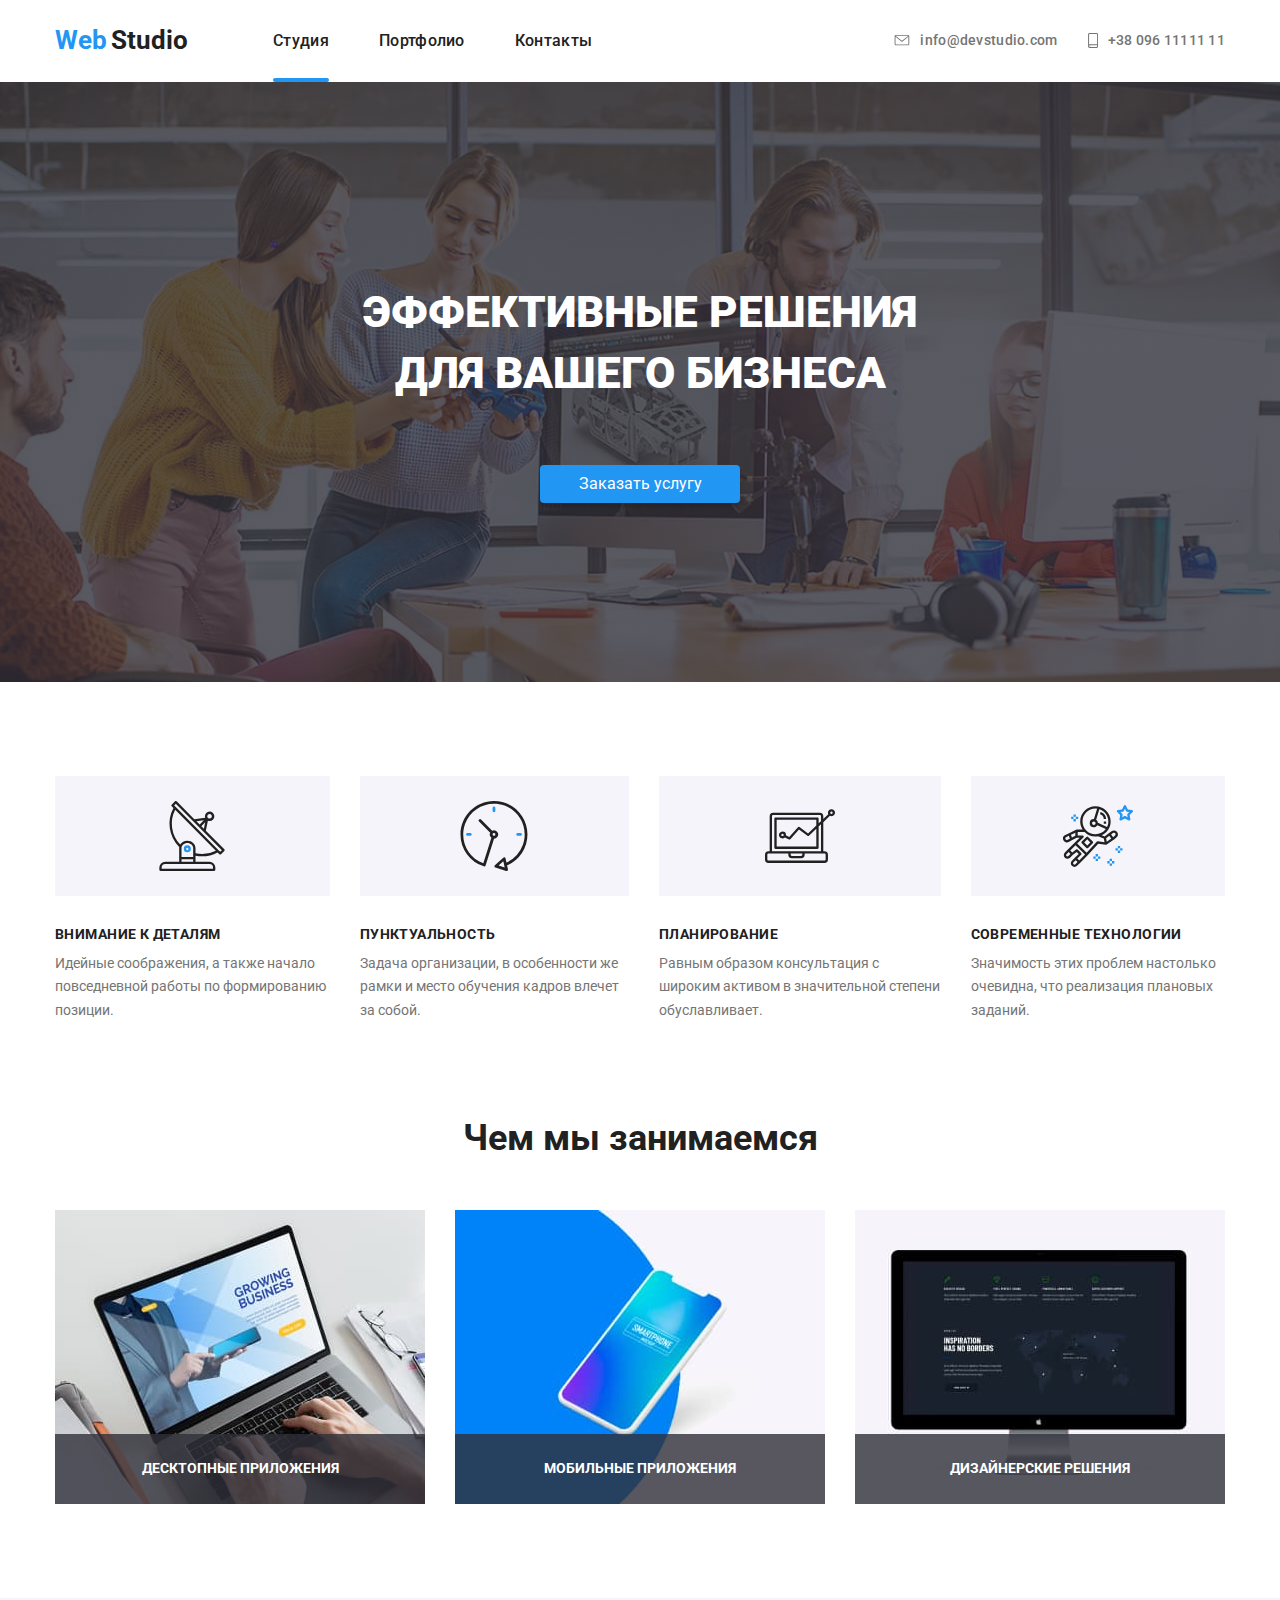
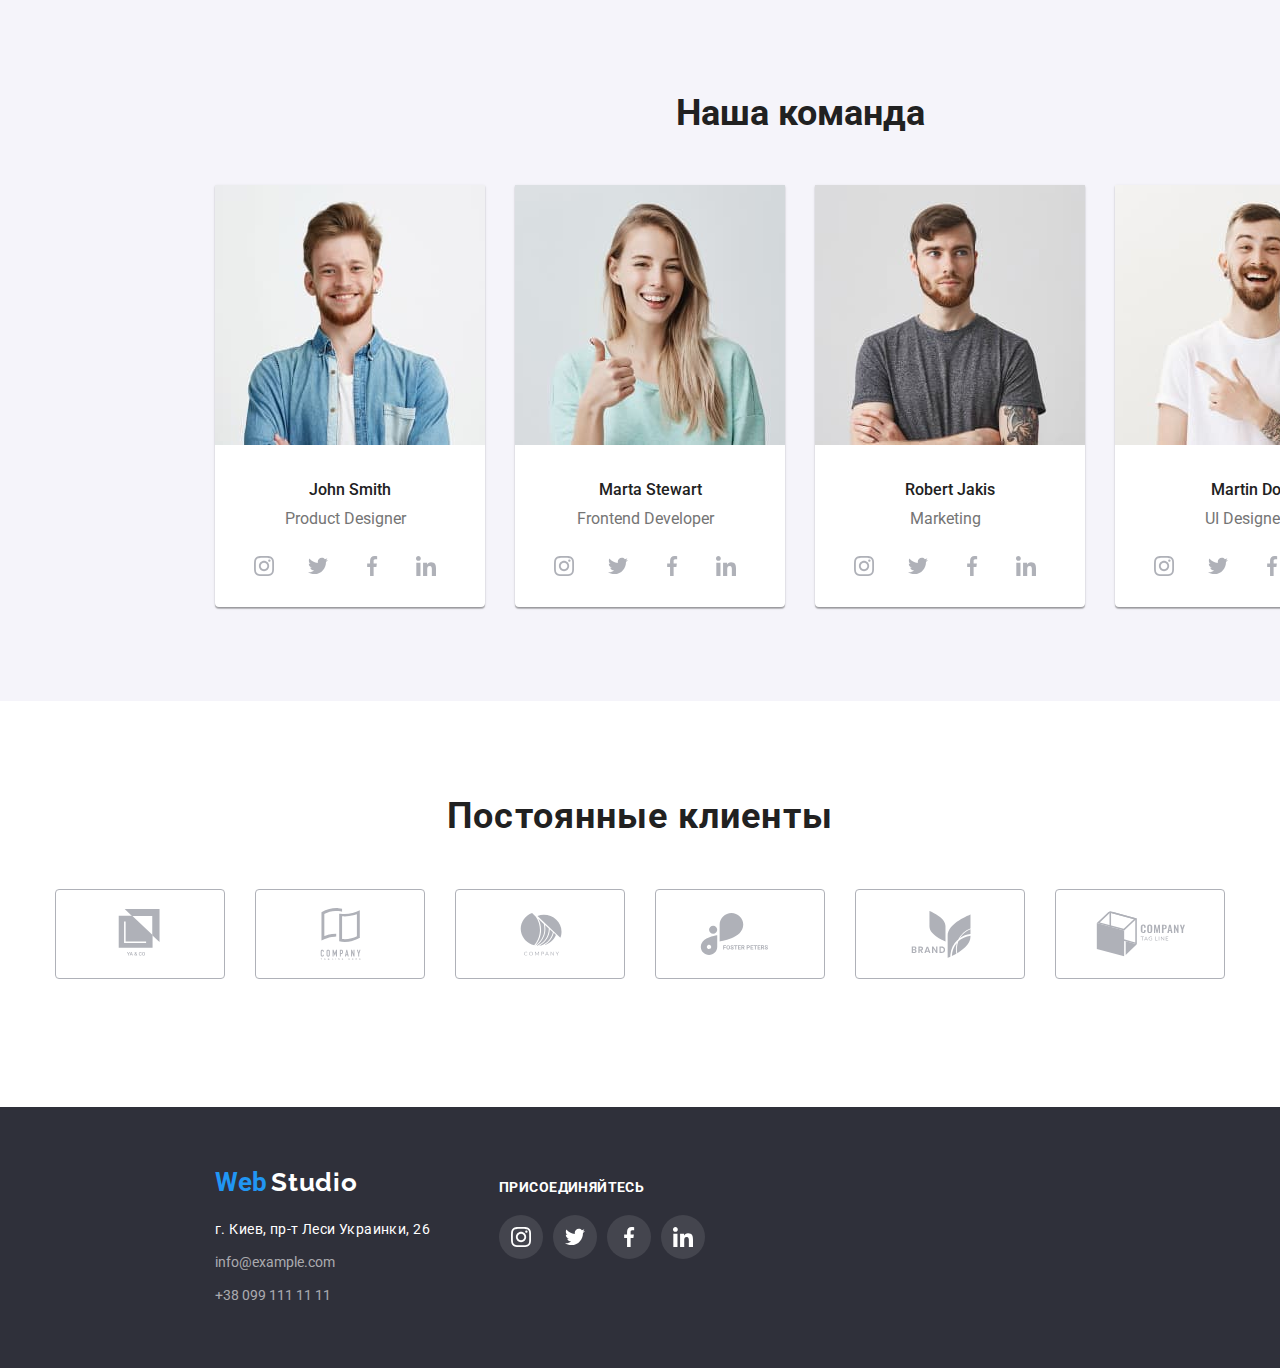
==== index.html @ 1c42aa00 "Переходы" ====
<!DOCTYPE html>
<html lang="ru">
  <head>
    <meta charset="UTF-8" />
    <meta name="viewport" content="width=device-width, initial-scale=1.0" />
    <title>Web studio</title>
    <link
      rel="stylesheet"
      href="https://fonts.googleapis.com/css2?family=Raleway:wght@700&family=Roboto:wght@400;500;700&display=swap"
    />
    <link
      rel="stylesheet"
      href="https://cdnjs.cloudflare.com/ajax/libs/modern-normalize/0.6.0/modern-normalize.min.css"
    />
    <link rel="stylesheet" href="./css/styles.css" />
  </head>
  <body>
    <!--Header-->
    <header>
      <div class="container">
        <nav class="main-nav">
          <a href="/" class="logo">
            <span class="logo-blue">Web</span>
            <span class="logo-black">Studio</span>
          </a>

          <ul class="site-nav list">
            <li class="item"><a href="" class="link current">Студия</a></li>
            <li class="item">
              <a href="./portfolio.html" class="link">Портфолио</a>
            </li>
            <li class="item"><a href="" class="link">Контакты</a></li>
          </ul>

          <ul class="site-nav contact list">
            <li>
              <a href="mailto:info@devstudio.com" class="mail">
                <svg class="contact-icon" width="16" height="11">
                  <use href="./images/symbol-defs.svg#icon-envelope"></use>
                </svg>
                info@devstudio.com
              </a>
            </li>
            <li>
              <a href="tel:+380961111111" class="phone"
                ><svg class="contact-icon" width="10" height="15">
                  <use href="./images/symbol-defs.svg#icon-smartphone"></use>
                </svg>
                +38 096 11111 11
              </a>
            </li>
          </ul>
        </nav>
      </div>
    </header>
    <main>
      <section class="hero">
        <h1 class="hero-title">
          ЭФФЕКТИВНЫЕ РЕШЕНИЯ <br />
          ДЛЯ ВАШЕГО БИЗНЕСА
        </h1>
        <p class="button">
          <a class="button-primary" href="">Заказать услугу</a>
        </p>
      </section>

      <!--Преимущества-->
      <section class="container">
        <!--Скрытый заголовок-->
        <h2 class="hide-title">Наши преимущества</h2>
        <ul class="advantage list">
          <li class="advantage-item">
            <h3 class="advantage-section-title">ВНИМАНИЕ К ДЕТАЛЯМ</h3>
            <p class="advantage-description">
              Идейные соображения, а также начало повседневной работы по
              формированию позиции.
            </p>
          </li>
          <li class="advantage-item">
            <h3 class="advantage-section-title">ПУНКТУАЛЬНОСТЬ</h3>
            <p class="advantage-description">
              Задача организации, в особенности же рамки и место обучения кадров
              влечет за собой.
            </p>
          </li>
          <li class="advantage-item">
            <h3 class="advantage-section-title">ПЛАНИРОВАНИЕ</h3>
            <p class="advantage-description">
              Равным образом консультация с широким активом в значительной
              степени обуславливает.
            </p>
          </li>
          <li class="advantage-item">
            <h3 class="advantage-section-title">СОВРЕМЕННЫЕ ТЕХНОЛОГИИ</h3>
            <p class="advantage-description">
              Значимость этих проблем настолько очевидна, что реализация
              плановых заданий.
            </p>
          </li>
        </ul>
      </section>
      <!--Чем мы занимаемся-->

      <section class="features">
        <div class="container">
          <h2 class="features-title">Чем мы занимаемся</h2>
          <ul class="feature-section list">
            <li class="feature-section-item">
              <a href="">
                <img src="./images/notebook.jpg" alt="Ноут" width="370"
              /></a>
              <h3 class="features-item">ДЕСКТОПНЫЕ ПРИЛОЖЕНИЯ</h3>
            </li>
            <li class="feature-section-item">
              <a href=""
                ><img src="./images/smartphone.jpg" alt="Смартфон" width="370"
              /></a>
              <h3 class="features-item">МОБИЛЬНЫЕ ПРИЛОЖЕНИЯ</h3>
            </li>
            <li class="feature-section-item">
              <a href=""
                ><img src="./images/monitor.jpg" alt="Монитор" width="370"
              /></a>
              <h3 class="features-item">ДИЗАЙНЕРСКИЕ РЕШЕНИЯ</h3>
            </li>
          </ul>
        </div>
      </section>

      <!--Наша команда-->
      <section class="team">
        <div class="container bg">
          <h2 class="team-title">Наша команда</h2>
          <ul class="team-features list">
            <li class="team-section-item">
              <div class="team-bg">
                <img src="./images/джон.jpg" alt="фото Джона" width="270" />

                <h3 class="team-item" lang="en">John Smith</h3>
                <p class="text" lang="en">Product Designer</p>
                <ul class="networks list">
                  <li class="networks-item">
                    <a href="" class="team-link">
                      <svg class="social-icon">
                        <use
                          href="./images/symbol-defs.svg#icon-instagram2"
                        ></use>
                      </svg>
                    </a>
                  </li>
                  <li class="networks-item">
                    <a href=" " class="team-link">
                      <svg class="social-icon">
                        <use
                          href="./images/symbol-defs.svg#icon-twitter1"
                        ></use>
                      </svg>
                    </a>
                  </li>
                  <li class="networks-item">
                    <a href=" " class="team-link">
                      <svg class="social-icon">
                        <use
                          href="./images/symbol-defs.svg#icon-facebook1"
                        ></use>
                      </svg>
                    </a>
                  </li>
                  <li class="networks-item">
                    <a href="" class="team-link">
                      <svg class="social-icon">
                        <use
                          href="./images/symbol-defs.svg#icon-linkedin1"
                        ></use>
                      </svg>
                    </a>
                  </li>
                </ul>
              </div>
            </li>

            <li class="team-section-item">
              <div class="team-bg">
                <img src="./images/марта.jpg" alt="фото Марты" width="270" />
                <h3 class="team-item" lang="en">Marta Stewart</h3>
                <p class="text" lang="en">Frontend Developer</p>
                <ul class="networks list">
                  <li class="networks-item">
                    <a href="" class="team-link">
                      <svg class="social-icon">
                        <use
                          href="./images/symbol-defs.svg#icon-instagram2"
                        ></use>
                      </svg>
                    </a>
                  </li>
                  <li class="networks-item">
                    <a href=" " class="team-link">
                      <svg class="social-icon">
                        <use
                          href="./images/symbol-defs.svg#icon-twitter1"
                        ></use>
                      </svg>
                    </a>
                  </li>
                  <li class="networks-item">
                    <a href=" " class="team-link">
                      <svg class="social-icon">
                        <use
                          href="./images/symbol-defs.svg#icon-facebook1"
                        ></use>
                      </svg>
                    </a>
                  </li>
                  <li class="networks-item">
                    <a href="" class="team-link">
                      <svg class="social-icon">
                        <use
                          href="./images/symbol-defs.svg#icon-linkedin1"
                        ></use>
                      </svg>
                    </a>
                  </li>
                </ul>
              </div>
            </li>

            <li class="team-section-item">
              <div class="team-bg">
                <img src="./images/роберт.jpg" alt="фото Роберта" width="270" />
                <h3 class="team-item" lang="en">Robert Jakis</h3>
                <p class="text" lang="en">Marketing</p>
                <ul class="networks list">
                  <li class="networks-item">
                    <a href="" class="team-link">
                      <svg class="social-icon">
                        <use
                          href="./images/symbol-defs.svg#icon-instagram2"
                        ></use>
                      </svg>
                    </a>
                  </li>
                  <li class="networks-item">
                    <a href=" " class="team-link">
                      <svg class="social-icon">
                        <use
                          href="./images/symbol-defs.svg#icon-twitter1"
                        ></use>
                      </svg>
                    </a>
                  </li>
                  <li class="networks-item">
                    <a href=" " class="team-link">
                      <svg class="social-icon">
                        <use
                          href="./images/symbol-defs.svg#icon-facebook1"
                        ></use>
                      </svg>
                    </a>
                  </li>
                  <li class="networks-item">
                    <a href="" class="team-link">
                      <svg class="social-icon">
                        <use
                          href="./images/symbol-defs.svg#icon-linkedin1"
                        ></use>
                      </svg>
                    </a>
                  </li>
                </ul>
              </div>
            </li>

            <li class="team-section-item">
              <div class="team-bg">
                <img src="./images/мартин.jpg" alt="фото Мартина" width="270" />

                <h3 class="team-item" lang="en">Martin Doe</h3>
                <p class="text" lang="en">UI Designer</p>
                <ul class="networks list">
                  <li class="networks-item">
                    <a href="" class="team-link">
                      <svg class="social-icon">
                        <use
                          href="./images/symbol-defs.svg#icon-instagram2"
                        ></use>
                      </svg>
                    </a>
                  </li>
                  <li class="networks-item">
                    <a href=" " class="team-link">
                      <svg class="social-icon">
                        <use
                          href="./images/symbol-defs.svg#icon-twitter1"
                        ></use>
                      </svg>
                    </a>
                  </li>
                  <li class="networks-item">
                    <a href=" " class="team-link">
                      <svg class="social-icon">
                        <use
                          href="./images/symbol-defs.svg#icon-facebook1"
                        ></use>
                      </svg>
                    </a>
                  </li>
                  <li class="networks-item">
                    <a href="" class="team-link">
                      <svg class="social-icon">
                        <use
                          href="./images/symbol-defs.svg#icon-linkedin1"
                        ></use>
                      </svg>
                    </a>
                  </li>
                </ul>
              </div>
            </li>
          </ul>
        </div>
      </section>
      <!--Постоянные клиенты-->
      <section class="clients">
        <div class="container">
          <h2 class="clients-title">Постоянные клиенты</h2>
          <ul class="clients-section list">
            <li class="clients-item">
              <a href="" class="clients-link">
                <svg class="clients-icon">
                  <use href="./images/symbol-defs.svg#icon-Client1"></use>
                </svg>
              </a>
            </li>
            <li class="clients-item">
              <a href="" class="clients-link">
                <svg class="clients-icon">
                  <use href="./images/symbol-defs.svg#icon-Client2"></use>
                </svg>
              </a>
            </li>
            <li class="clients-item">
              <a href="" class="clients-link">
                <svg class="clients-icon">
                  <use href="./images/symbol-defs.svg#icon-Client3"></use>
                </svg>
              </a>
            </li>
            <li class="clients-item">
              <a href="" class="clients-link">
                <svg class="clients-icon">
                  <use href="./images/symbol-defs.svg#icon-Client4"></use>
                </svg>
              </a>
            </li>
            <li class="clients-item">
              <a href="" class="clients-link">
                <svg class="clients-icon">
                  <use href="./images/symbol-defs.svg#icon-Client5"></use>
                </svg>
              </a>
            </li>
            <li class="clients-item">
              <a href="" class="clients-link">
                <svg class="clients-icon">
                  <use href="./images/symbol-defs.svg#icon-Client6"></use>
                </svg>
              </a>
            </li>
          </ul>
        </div>
      </section>
    </main>
    <!--Футер-->

    <footer class="footer-bg">
      <div class="container footer">
        <ul class="logo-footer list">
          <li class="footer-text">
            <a href="./index.html" lang="en" class="footer-logo">
              <span class="logo-blue">Web</span>
              <span class="logo-white">Studio</span>
            </a>
            <address class="footer-contacts">
              <p class="adress">г. Киев, пр-т Леси Украинки, 26</p>
              <p class="adress-item">
                <a href="mailto:info@example.com" class="adress-contact"
                  >info@example.com</a
                >
              </p>
              <p>
                <a href="tel:+380991111111" class="adress-contact"
                  >+38 099 111 11 11</a
                >
              </p>
            </address>
          </li>

          <li class="join">
            <p class="add-text">Присоединяйтесь</p>
            <ul class="add footer-link list">
              <li class="add-item">
                <a
                  href=""
                  aria-label="Ссылка на Instagram"
                  class="footer-links"
                >
                  <svg class="join-icon">
                    <use href="./images/symbol-defs.svg#icon-instagram2"></use>
                  </svg>
                </a>
              </li>
              <li class="add-item">
                <a href="" aria-label="Ссылка на Twitter" class="footer-links">
                  <svg class="join-icon">
                    <use href="./images/symbol-defs.svg#icon-twitter1"></use>
                  </svg>
                </a>
              </li>
              <li class="add-item">
                <a href="" aria-label="Ссылка на Facebook" class="footer-links">
                  <svg class="join-icon">
                    <use href="./images/symbol-defs.svg#icon-facebook1"></use>
                  </svg>
                </a>
              </li>
              <li class="add-item">
                <a href="" aria-label="Ссылка на LinkedIn" class="footer-links">
                  <svg class="join-icon">
                    <use href="./images/symbol-defs.svg#icon-linkedin1"></use>
                  </svg>
                </a>
              </li>
            </ul>
          </li>
        </ul>
      </div>
    </footer>
  </body>
</html>
---- css/styles.css ----
html {
  box-sizing: border-box;
}

*,
*::before,
*::after {
  box-sizing: inherit;
}

:root {
  --primary-text-color: #212121;
  --title-text-color: #757575;
  --accent-color: #2196f3;
  --white-color: #ffffff;
}

body {
  background-color: var(--white-color);
  color: var(--title-text-color);

  font-family: Roboto, sans-serif;
}

.list {
  list-style: none;
  padding: 0px;
  margin: 0px;
}
a {
  text-decoration: none;
}

h1,
h2,
h3,
p {
  margin-top: 0px;
  margin-bottom: 0px;
}
/* Utilities */

.container {
  width: 1200px;
  padding-left: 15px;
  padding-right: 15px;
  margin-left: auto;
  margin-right: auto;
}

/*color: #212121 цвет главного текста
color: #757575 цвет вторичного текста
#2196F3 акцент
#ffffff белый*/
.hero {
  height: 600px;

  max-width: 1600px;
  margin-left: auto;
  margin-right: auto;
  background-image: linear-gradient(
      to right,
      rgba(47, 48, 58, 0.8),
      rgba(47, 48, 58, 0.8)
    ),
    url(../images/Header.jpg);
  background-color: #2f303a;
  background-size: cover;
  text-align: center;
  background-repeat: no-repeat;
  background-position: center;
}

.hero-title {
  padding-top: 200px;
  margin-bottom: 30px;

  color: var(--white-color);

  text-align: center;
  font-weight: 900;
  font-size: 44px;
  line-height: 1.4;
}

/* Header class*/
.logo-blue {
  color: var(--accent-color);
  font-weight: 700;
  font-size: 26px;
  line-height: 1.2;
}

.logo-black {
  color: var(--primary-text-color);
  font-weight: 700;
  font-size: 26px;
  line-height: 1.2;
}

/*Site-nav*/
.main-nav {
  display: flex;
  align-items: center;
}
.site-nav {
  display: flex;
  align-items: center;
  margin-left: 85px;
}

.site-nav .item:not(:last-child) {
  margin-right: 50px;
}

.site-nav .item:last-child {
  margin-right: 0;
}

.site-nav .link {
  display: block;
  color: var(--primary-text-color);
  padding-top: 32px;
  padding-bottom: 32px;

  font-weight: 500;
  line-height: 1.1;
  letter-spacing: 0.02em;
  transition: 250ms color cubic-bezier(0.4, 0, 0.2, 1);
  position: relative;
}
.link:hover,
.link:focus {
  color: var(--accent-color);
}
.site-nav .link .current {
  color: var(--accent-color);
}
.site-nav .link.current::after {
  position: absolute;
  left: 0;
  bottom: 0;
  content: "";
  display: block;
  width: 100%;
  height: 4px;
  background-color: var(--accent-color);
  border-radius: 2px;
}

/*site nav контакты*/
.contact {
  margin-left: auto;
}
.site-nav .mail {
  display: flex;
  align-items: center;

  margin-right: 30px;

  padding-top: 32px;
  padding-bottom: 32px;

  color: var(--title-text-color);
  font-weight: 500;
  font-size: 14px;
  line-height: 1.1;
  letter-spacing: 0.02em;
  transition: 250ms color cubic-bezier(0.4, 0, 0.2, 1);
}

.site-nav .phone {
  display: flex;
  align-items: center;
  margin-right: 215 px;
  padding-top: 32px;
  padding-bottom: 32px;

  color: var(--title-text-color);
  font-weight: 500;
  font-size: 14px;
  line-height: 1.1;
  letter-spacing: 0.02em;
  transition: 250ms color cubic-bezier(0.4, 0, 0.2, 1);
}
.phone:hover,
.phone:focus {
  color: var(--accent-color);
}
.item-title {
  color: var(--primary-text-color);
  font-size: 56px;
}

.contact-icon {
  margin-right: 10px;
  fill: var(--title-text-color);
}

.contacts-icon {
  margin-right: 10px;
}
.site-nav .mail:hover {
  color: var(--accent-color);
}
.mail:hover > .contact-icon {
  fill: var(--accent-color);
}
.phone:hover > .contact-icon {
  fill: var(--accent-color);
}
/*Button*/
.button {
  padding-top: 30px;
  padding-bottom: 200px;
  margin: 0;
}
.button-primary {
  display: inline-block;
  background-color: var(--accent-color);
  color: var(--white-color);
  box-shadow: 0px 4px 4px rgba(0, 0, 0, 0.15);
  border-radius: 4px;
  padding: 10px 32px;
  min-width: 200px;
  text-align: center;
}

/*advantages*/
.hide-title {
  display: none;
}
.advantage {
  display: flex;
  margin-top: 94px;
  padding: 0;
  width: 1170px;
}

.advantage-item:not(:last-child) {
  padding-right: 30px;
}

.advantage-section-title {
  color: #212121;
  margin-top: 30px;
  font-weight: 700;
  font-size: 14px;
  line-height: 16px;
  letter-spacing: 0.03em;
}
.advantage-description {
  font-size: 14px;
  line-height: 1.7;
  color: var(--title-text-color);
  margin-top: 10px;
}

.advantage-item::before {
  display: block;
  content: "";
  height: 120px;

  background-color: #f5f4fa;
  background-repeat: no-repeat;

  background-position: center;
}
.advantage-item:nth-child(1)::before {
  background-image: url(../images/antenna1.svg);
}
.advantage-item:nth-child(2)::before {
  background-image: url(../images/clock1.svg);
}
.advantage-item:nth-child(3)::before {
  background-image: url(../images/Vector.svg);
}
.advantage-item:nth-child(4)::before {
  background-image: url(../images/astronaut1.svg);
}
/*Feature чем занимаемся*/

.feature-section {
  display: flex;
  margin: -70 px;
  margin-bottom: 94px;
}
.feature-section-item:not(:last-child) {
  padding-right: 30px;
}
.feature-section-item {
  margin-top: -70 px;
}
.feature-section img {
  display: block;
}

.features .features-title {
  margin-top: 94px;
  margin-bottom: 50px;
  color: var(--primary-text-color);
  font-weight: 700;
  font-size: 36px;
  line-height: 1.2;
  text-align: center;
}
.features-item {
  background-color: rgba(47, 48, 58, 0.8);
  color: var(--white-color);
  width: 370px;
  height: 70px;
  font-weight: 700;
  font-size: 14px;
  line-height: 1.1;
  text-align: center;
  padding-top: 27px;
  margin-top: -70px;

  position: absolute;
}
.features-item:hover,
.features-item:focus {
  color: var(--primary-text-color);
}

/*Команда*/
.team {
  margin-top: 94px;
}
.bg {
  width: 1600px;

  background: #f5f4fa;
}
.team-features {
  display: flex;
  justify-content: center;
}
.team-section-item:not(:last-child) {
  padding-right: 30px;
}
.team .team-title {
  color: var(--primary-text-color);
  font-weight: 700;
  font-size: 36px;
  line-height: 1.2;
  text-align: center;
  padding-top: 94px;
  padding-bottom: 50px;
}
.team-item {
  color: var(--primary-text-color);
  font-weight: 500;
  font-size: 16px;
  line-height: 1.2;
  margin-top: 30px;
  text-align: center;
}
.team-bg {
  background-color: var(--white-color);
  width: 270px;
  height: 422px;
  margin-bottom: 94px;
  box-shadow: 0px 2px 1px rgba(0, 0, 0, 0.2), 0px 1px 1px rgba(0, 0, 0, 0.14),
    0px 1px 3px rgba(0, 0, 0, 0.12);
  border-radius: 0px 0px 4px 4px;
}
.team-features .text {
  color: var(--title-text-color);
  font-size: 16px;
  line-height: 1.2;
  margin-top: 10px;
  margin-bottom: 16px;
  text-align: center;
  padding-right: 10px;
}
.networks {
  display: flex;
  justify-content: center;
  padding: 0;
  margin-bottom: 24px;
  height: 44px;
}
.networks-item {
  padding-right: 10px;
}

.team-link {
  text-decoration: none;
  display: inline-flex;
  justify-content: center;
  content: "";
  align-items: center;
  width: 44px;
  height: 44px;
  border-radius: 50%;
  color: #afb1b8;
  transition: 250ms color cubic-bezier(0.4, 0, 0.2, 1),
    250ms background-color cubic-bezier(0.4, 0, 0.2, 1);
}
.social-icon {
  fill: currentColor;
  width: 20px;
  height: 20px;
}

.networks .team-link:hover,
.networks .team-link:focus {
  border-radius: 50%;
  background-color: var(--accent-color);
  color: var(--white-color);
}

/*Постоянные клиенты*/

.clients .clients-title {
  color: var(--primary-text-color);
  font-weight: 700;
  font-size: 36px;
  line-height: 1.2;
  padding-top: 94px;
  padding-bottom: 50px;
  text-align: center;
  letter-spacing: 0.03em;
}
.clients-section {
  display: flex;
}

.clients-item:not(:last-child) {
  margin-right: 30px;
}
.clients-item {
  margin-bottom: 94px;
}
.clients-link {
  display: inline-flex;
  justify-content: center;
  align-items: center;
  content: "";
  width: 170px;
  height: 90px;
  border: 1px solid #afb1b8;
  box-sizing: border-box;
  border-radius: 4px;
  color: #afb1b8;
  transition: 250ms color cubic-bezier(0.4, 0, 0.2, 1),
    250ms background-color cubic-bezier(0.4, 0, 0.2, 1);
}
.clients-icon {
  fill: currentColor;
}
.clients-link:hover,
.clients-link:focus {
  color: var(--accent-color);
  border: 1px solid #2196f3;
}
/* Заказать услугу */

/*Портфолио*/

/*продукция портфолио*/
.name {
  display: none;
}
.button-product {
  display: flex;
  padding-top: 93px;
  padding-bottom: 50px;
  justify-content: center;
  align-items: center;
}
.button-product li:not(:last-child) {
  padding-right: 8px;
}
.product-class {
  display: flex;
  flex-wrap: wrap;
  margin-bottom: 94px;
}

.product-list {
  width: 370px;
  margin-right: 30px;
  margin-bottom: 30px;
  transition: 250ms box-shadow cubic-bezier(0.4, 0, 0.2, 1);
}
.product-list:nth-child(3n) {
  margin-right: 0px;
}
.product-name {
  font-style: normal;
  font-weight: 500;
  font-size: 16px;
  line-height: 1.6;
  text-align: center;
  letter-spacing: 0.03em;
  padding: 6px 22px;
  border: transparent;
  border-radius: 4px;
  transition: 250ms background-color cubic-bezier(0.4, 0, 0.2, 1),
    250ms color cubic-bezier(0.4, 0, 0.2, 1),
    250ms box-shadow cubic-bezier(0.4, 0, 0.2, 1);
}
.product-name:hover,
.product-name:focus {
  box-shadow: 0px 2px 2px rgba(0, 0, 0, 0.12), 0px 1px 2px rgba(0, 0, 0, 0.08),
    0px 3px 1px rgba(0, 0, 0, 0.1);
  color: var(--white-color);
  background-color: var(--accent-color);
}

.product-title {
  margin-top: 20px;
  margin-left: 24px;
  color: var(--primary-text-color);
  font-weight: 700;
  font-size: 18px;
  line-height: 2;
}

.product-class .product-list:hover,
.product-class .product-list:focus {
  box-shadow: 1px 4px 6px rgba(0, 0, 0, 0.16), 0px 4px 4px rgba(0, 0, 0, 0.06),
    0px 1px 1px rgba(0, 0, 0, 0.12);
}
.product-item {
  color: var(--title-text-color);
  font-size: 16px;
  line-height: 1.9;
  margin-bottom: 20px;
  margin-left: 24px;
}

.product-card {
  position: relative;
  display: flex;
  justify-content: center;
  align-items: center;
  overflow: hidden;
  margin-bottom: 20px;
}
.product-overlay {
  position: absolute;
  width: 100%;
  height: 100%;
  background-color: rgba(33, 150, 243, 0.9);
  transition: 250ms transform cubic-bezier(0.4, 0, 0.2, 1);
  transform: translateY(100%);
  display: flex;
  justify-content: center;
  align-items: center;
}
.product-class .product-list:hover .product-overlay {
  transform: translate(0);
}
.description {
  position: absolute;
  left: 0;
  margin: 0;
  padding-left: 24px;
  padding-right: 24px;

  font-size: 18px;
  line-height: 1.5;
  letter-spacing: 0.03em;
  color: var(--white-color);

  transition: 250ms opacity cubic-bezier(0.4, 0, 0.2, 1);
}
/*Footer*/
.footer-bg {
  width: 1600px;
  background-color: #2f303a;
  margin-left: auto;
  margin-right: auto;
}
.logo-footer {
  display: flex;
}
.footer-logo {
  margin-top: 60px;
}
.footer-text {
  margin-top: 60px;
}
.logo-white {
  color: var(--white-color);
  font-family: Raleway;
  font-style: normal;
  font-weight: 700;
  font-size: 26px;
  line-height: 31px;
  letter-spacing: 0.03em;
}
.footer-contacts {
  display: flex;
  flex-direction: column;
  margin-top: 20px;
  margin-bottom: 60px;
}
.adress {
  background-color: #2f303a;
  color: #ffffff;
  font-size: 14px;
  line-height: 1.7;
  font-style: normal;
  letter-spacing: 0.03em;
}
.adress-item {
  margin-top: 9px;
  margin-bottom: 9px;
}
.adress-contact {
  background-color: #2f303a;
  color: rgba(255, 255, 255, 0.6);
  font-size: 14px;
  line-height: 1.7;
  font-style: normal;
}
.add {
  display: flex;
  margin-left: 69px;
}

.add-item {
  display: block;
  content: "";
  height: 44px;
  width: 44px;
  margin-right: 10px;
  background-color: rgba(255, 255, 255, 0.1);
  background-repeat: no-repeat;
  border-radius: 50%;
  background-position: center;
}
.footer-link {
  display: flex;
  justify-content: center;
  padding: 0;
  margin-left: 0px;
}

.join {
  margin-top: 72px;
  margin-left: 69px;
  margin-bottom: 100px;
}
.add-text {
  margin-bottom: 20px;
  font-family: Roboto;
  font-style: normal;
  font-weight: 700;
  font-size: 14px;
  line-height: 16px;
  letter-spacing: 0.03em;
  text-transform: uppercase;

  color: var(--white-color);
}

.add-item:not(:last-child) {
  padding-right: 34px;
}

.footer-links {
  text-decoration: none;
  display: inline-flex;
  justify-content: center;
  content: "";
  align-items: center;
  width: 44px;
  height: 44px;
  border-radius: 50%;
  color: var(--white-color);
  transition: 250ms background-color cubic-bezier(0.4, 0, 0.2, 1);
}
.join-icon {
  fill: currentColor;
  width: 20px;
  height: 20px;
}

.add .footer-links:hover,
.add .footer-links:focus {
  background-color: var(--accent-color);
  border-radius: 50%;
}
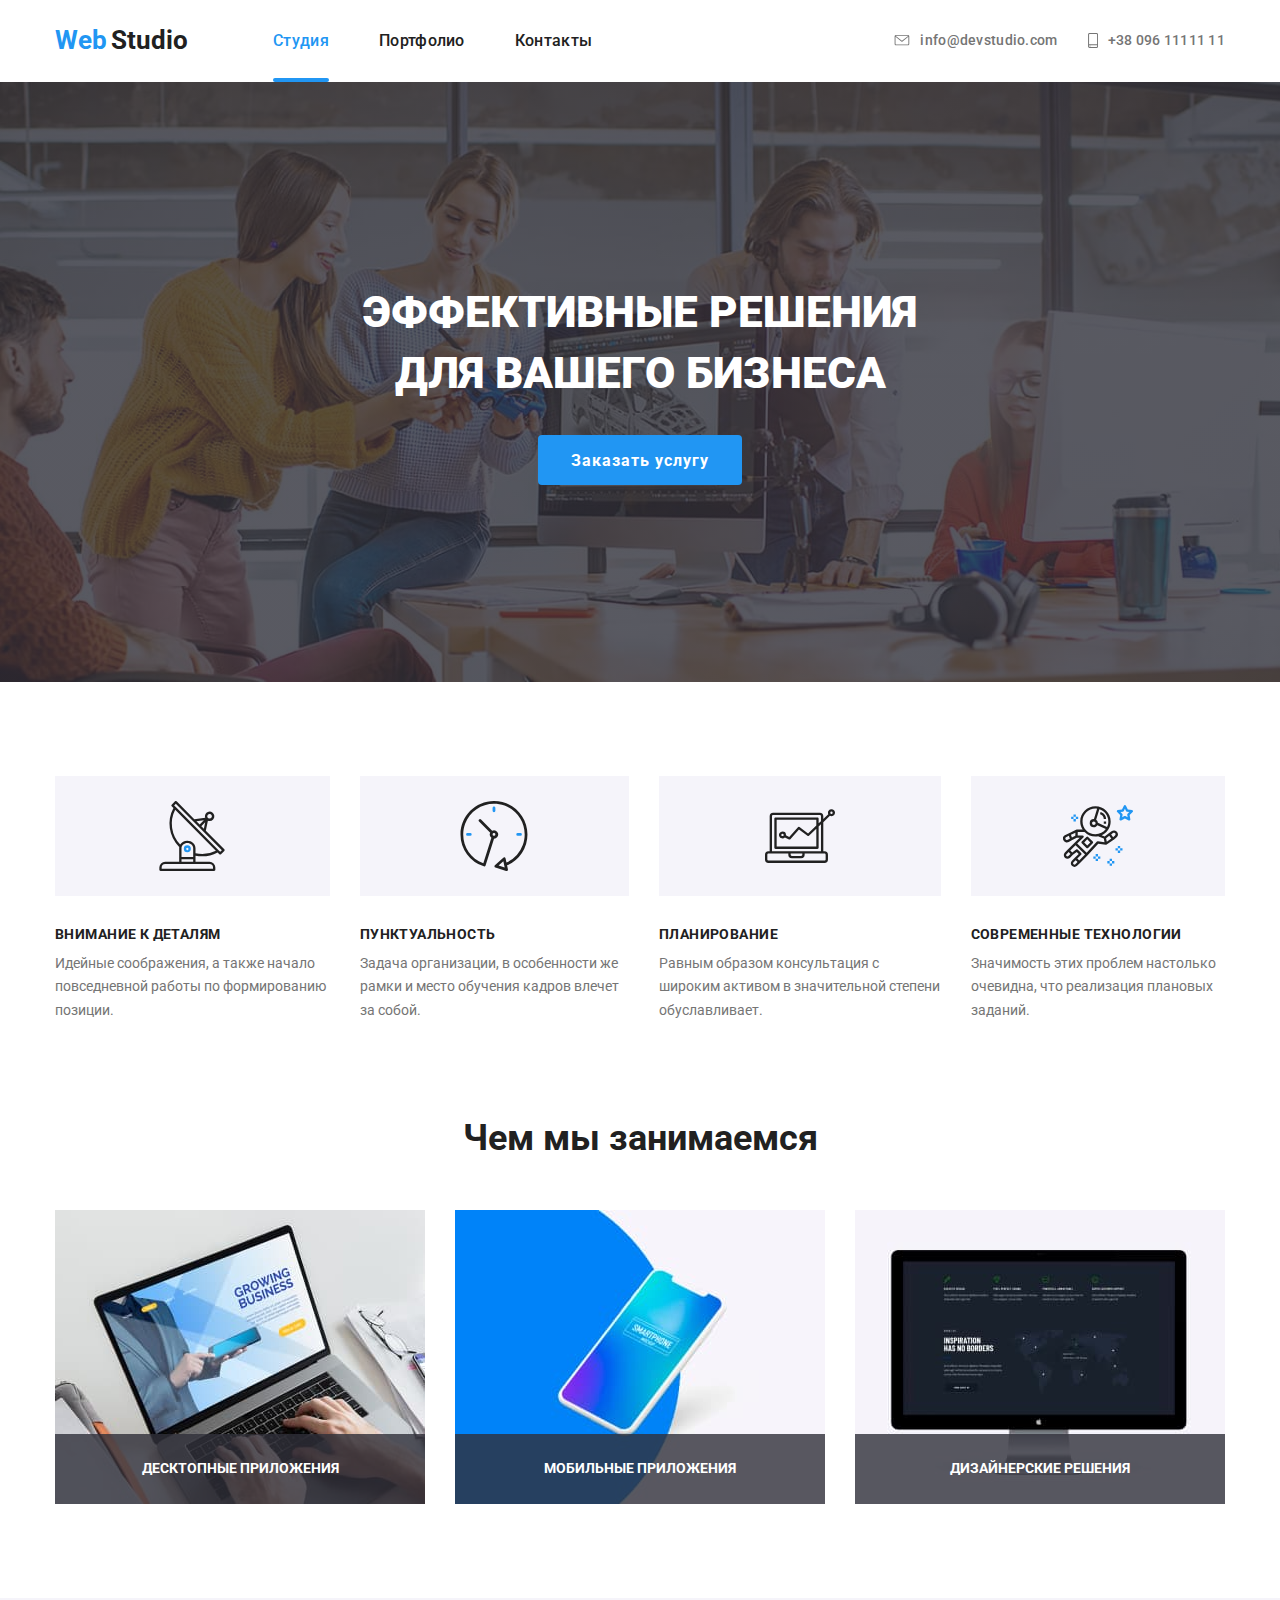
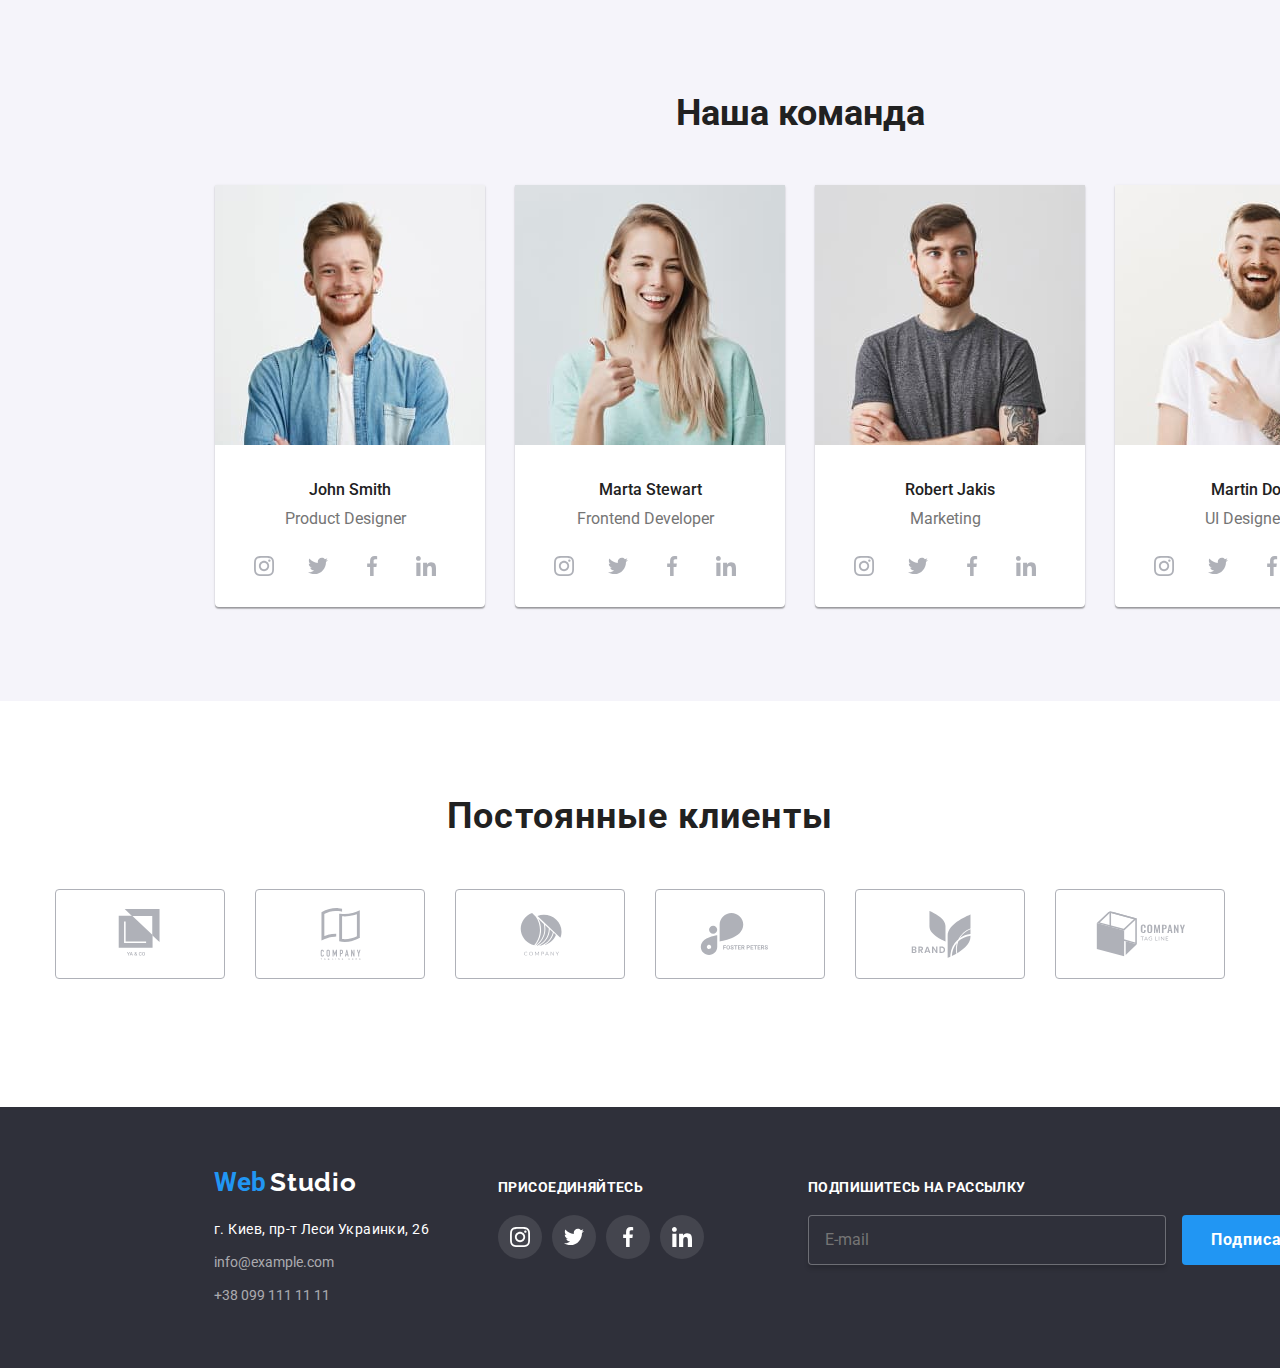
==== commit c940ffe5: "Исправление 1" ====
--- a/index.html
+++ b/index.html
@@ -59,9 +59,11 @@
           ЭФФЕКТИВНЫЕ РЕШЕНИЯ <br />
           ДЛЯ ВАШЕГО БИЗНЕСА
         </h1>
-        <p class="button">
-          <a class="button-primary" href="">Заказать услугу</a>
-        </p>
+        <span class="button" href="">
+          <button data-modal-open type="button" class="button-primary">
+            Заказать услугу
+          </button>
+        </span>
       </section>
 
       <!--Преимущества-->
@@ -373,8 +375,8 @@
     </main>
     <!--Футер-->
 
-    <footer class="footer-bg">
-      <div class="container footer">
+    <footer>
+      <div class="container footer-bg">
         <ul class="logo-footer list">
           <li class="footer-text">
             <a href="./index.html" lang="en" class="footer-logo">
@@ -433,8 +435,28 @@
               </li>
             </ul>
           </li>
+          <li class="subscribe">
+            <p class="add-text">ПОДПИШИТЕСЬ НА РАССЫЛКУ</p>
+            <form>
+              <div class="form-container">
+                <input
+                  type="email"
+                  name="customer-name"
+                  class="form-input"
+                  placeholder="E-mail"
+                />
+                <button type="submit" class="mail-item">
+                  Подписаться
+                  <svg class="icon-mail" width="24" height="24">
+                    <use href="./images/symbol-defs.svg#icon-plane-1"></use>
+                  </svg>
+                </button>
+              </div>
+            </form>
+          </li>
         </ul>
       </div>
     </footer>
+    <script src="./js/modal.js"></script>
   </body>
 </html>
--- a/css/styles.css
+++ b/css/styles.css
@@ -147,6 +147,9 @@
   background-color: var(--accent-color);
   border-radius: 2px;
 }
+.link.current {
+  color: var(--accent-color);
+}
 
 /*site nav контакты*/
 .contact {
@@ -216,14 +219,22 @@
   margin: 0;
 }
 .button-primary {
-  display: inline-block;
+  display: inline-flex;
+
+  min-width: 200px;
+  padding: 10px 32px;
+  margin-top: 0;
+  margin-bottom: 0;
+  border: 1px solid transparent;
+  border-radius: 4px;
+  height: 50px;
   background-color: var(--accent-color);
   color: var(--white-color);
-  box-shadow: 0px 4px 4px rgba(0, 0, 0, 0.15);
-  border-radius: 4px;
-  padding: 10px 32px;
-  min-width: 200px;
-  text-align: center;
+  font-weight: 700;
+  font-size: 16px;
+  text-align: center;
+  line-height: 1.88;
+  letter-spacing: 0.06em;
 }
 
 /*advantages*/
@@ -306,7 +317,7 @@
 }
 .features-item {
   background-color: rgba(47, 48, 58, 0.8);
-  color: var(--white-color);
+  color: #ffffff;
   width: 370px;
   height: 70px;
   font-weight: 700;
@@ -315,12 +326,8 @@
   text-align: center;
   padding-top: 27px;
   margin-top: -70px;
-
+  text-transform: uppercase;
   position: absolute;
-}
-.features-item:hover,
-.features-item:focus {
-  color: var(--primary-text-color);
 }
 
 /*Команда*/
@@ -483,6 +490,7 @@
   width: 370px;
   margin-right: 30px;
   margin-bottom: 30px;
+  border: 1px solid #eeeeee;
   transition: 250ms box-shadow cubic-bezier(0.4, 0, 0.2, 1);
 }
 .product-list:nth-child(3n) {
@@ -577,6 +585,7 @@
 }
 .logo-footer {
   display: flex;
+  margin-left: 199px;
 }
 .footer-logo {
   margin-top: 60px;
@@ -598,6 +607,7 @@
   flex-direction: column;
   margin-top: 20px;
   margin-bottom: 60px;
+  white-space: nowrap;
 }
 .adress {
   background-color: #2f303a;
@@ -686,3 +696,44 @@
   background-color: var(--accent-color);
   border-radius: 50%;
 }
+
+.subscribe {
+  margin-top: 72px;
+  margin-left: 94px;
+}
+.form-input {
+  width: 358px;
+  height: 50px;
+  left: 814px;
+  top: 1736px;
+  padding-left: 16px;
+  background: #2f303a;
+  border: 1px solid rgba(255, 255, 255, 0.3);
+  box-sizing: border-box;
+  box-shadow: 0px 4px 4px rgba(0, 0, 0, 0.15);
+  border-radius: 4px;
+}
+
+.mail-item {
+  display: inline-flex;
+  justify-content: center;
+  align-items: center;
+
+  margin-left: 12px;
+  width: 200px;
+  height: 50px;
+  border: 1px solid transparent;
+  border-radius: 4px;
+
+  background-color: var(--accent-color);
+  color: var(--white-color);
+  font-weight: 700;
+  font-size: 16px;
+  text-align: center;
+  line-height: 1.88;
+  letter-spacing: 0.06em;
+}
+
+.icon-mail {
+  margin-left: 10px;
+}
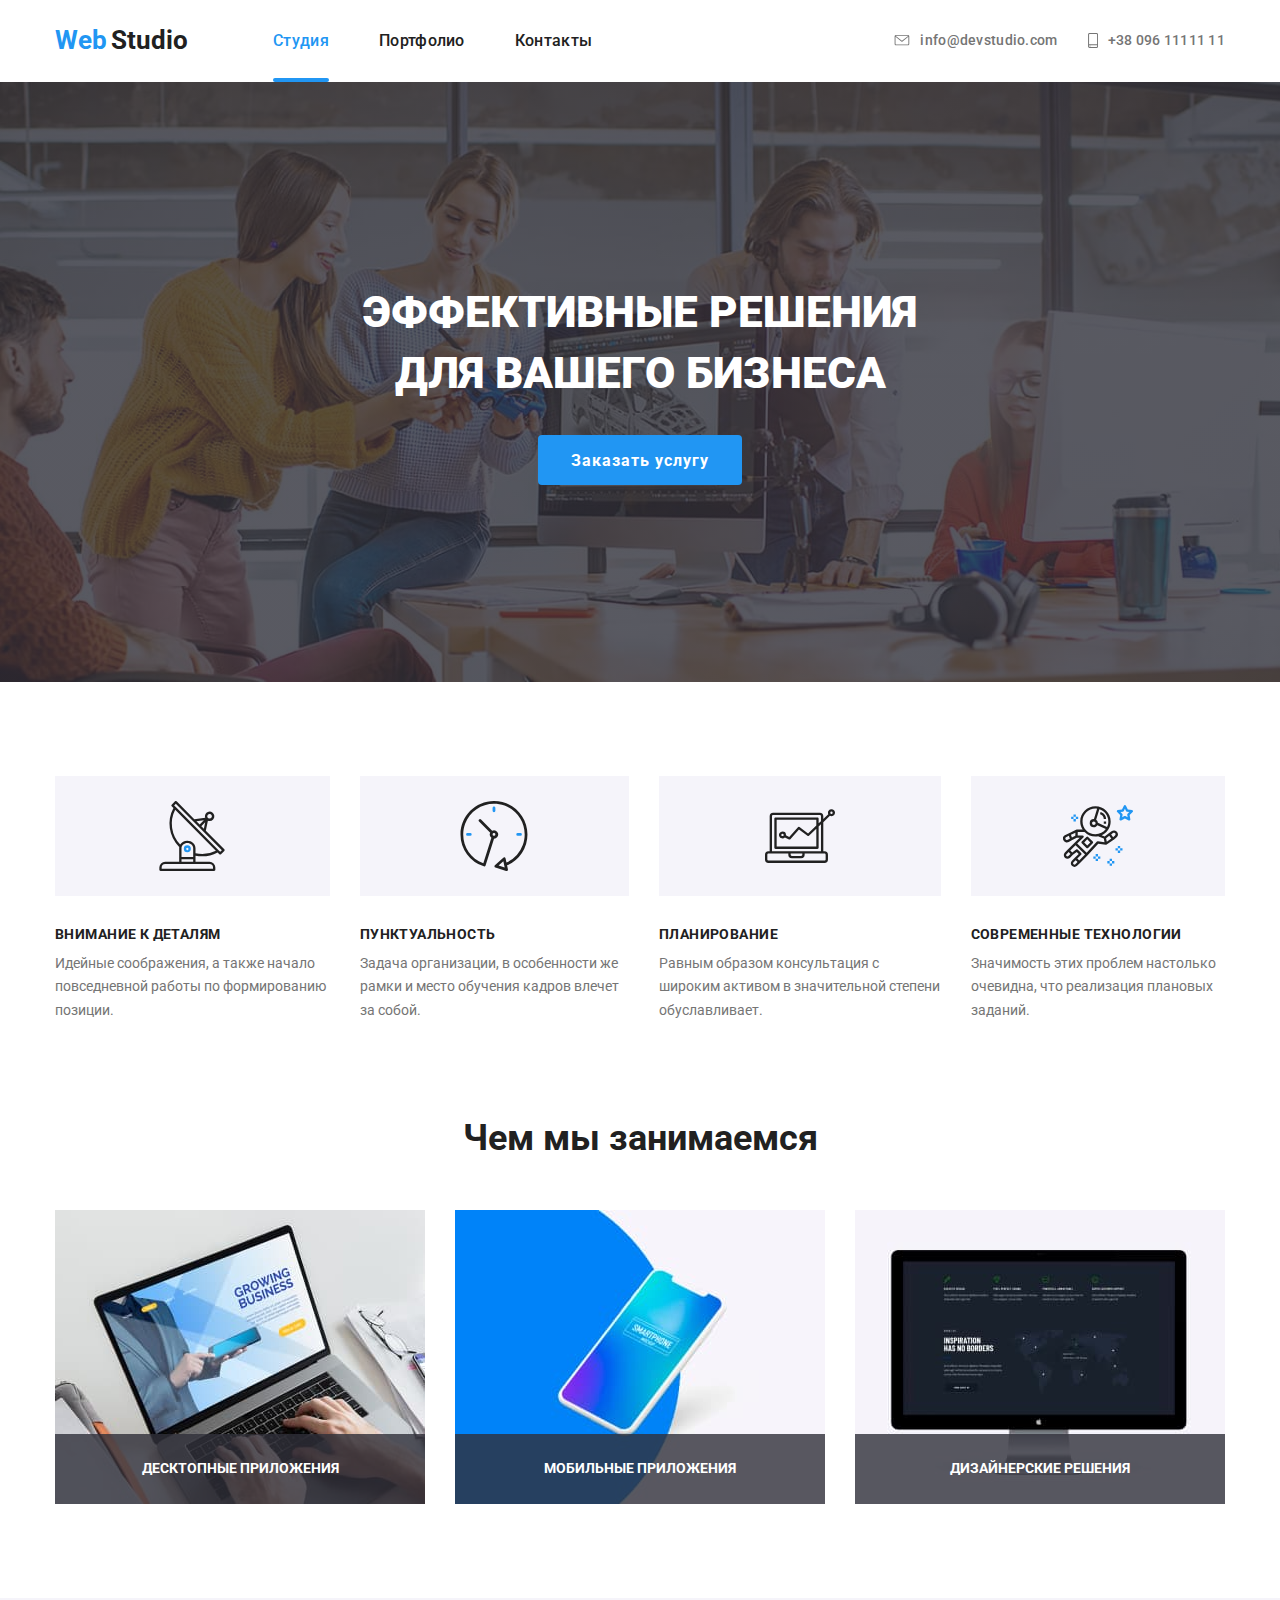
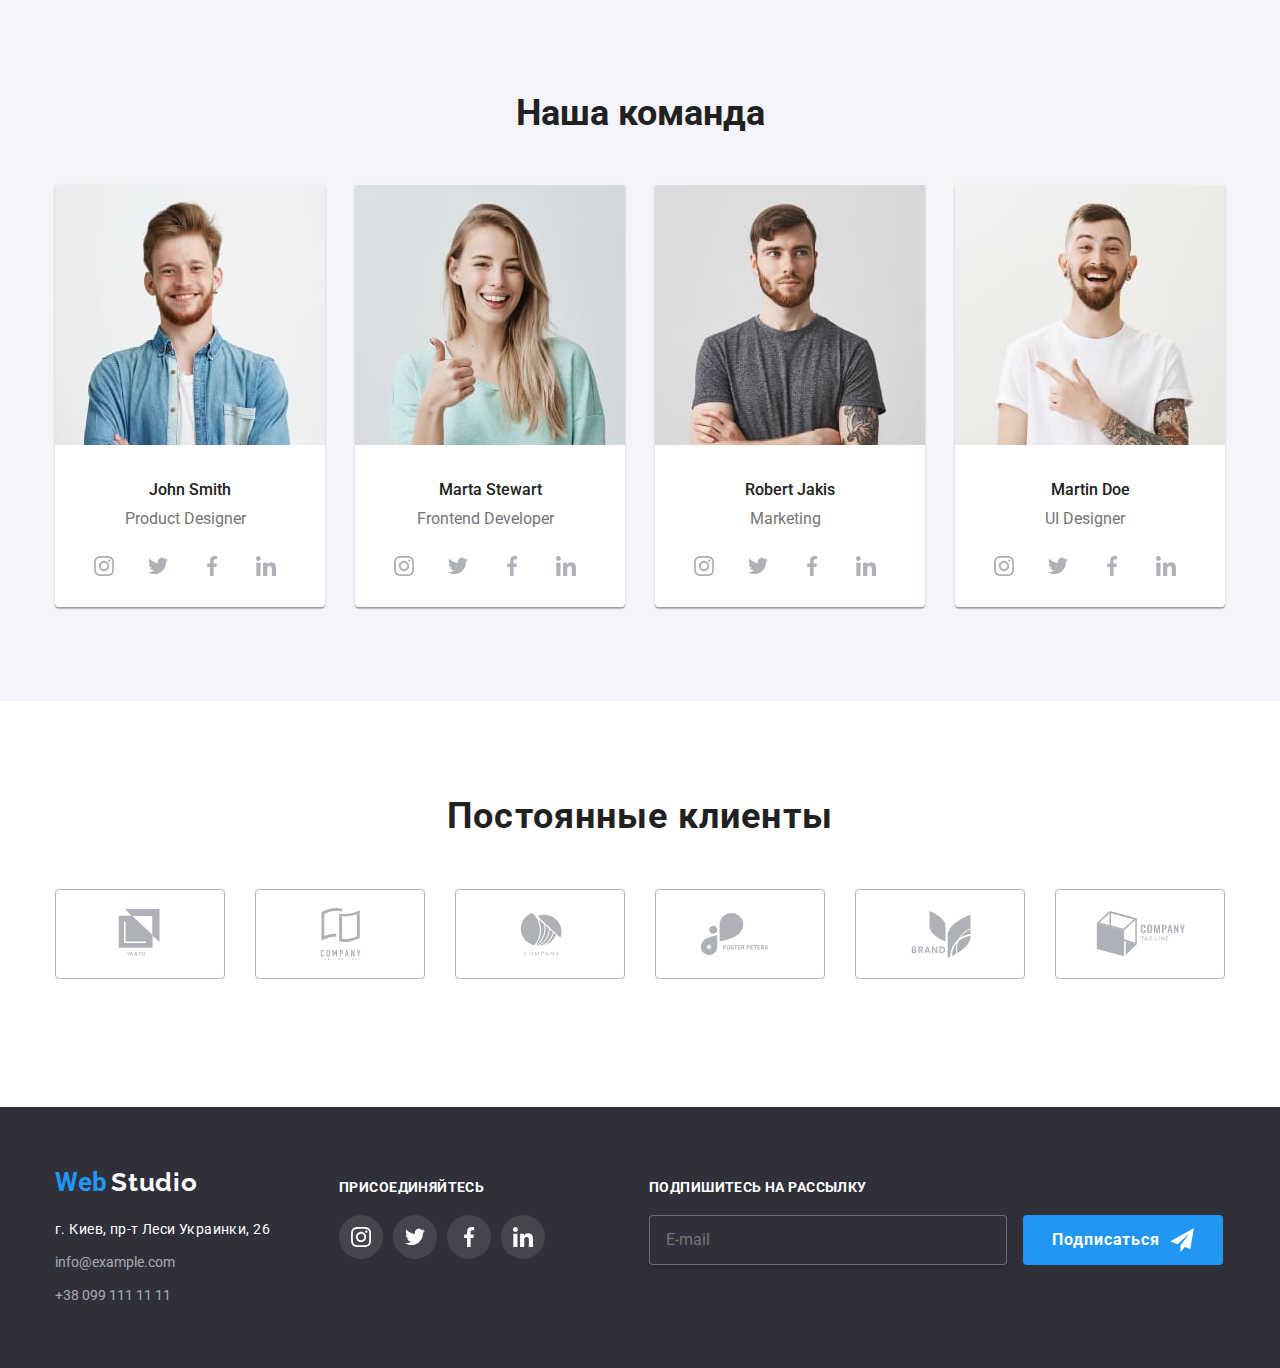
==== commit 1ae521eb: "отменила размеры фону" ====
--- a/index.html
+++ b/index.html
@@ -131,7 +131,7 @@
 
       <!--Наша команда-->
       <section class="team">
-        <div class="container bg">
+        <div class="container">
           <h2 class="team-title">Наша команда</h2>
           <ul class="team-features list">
             <li class="team-section-item">
@@ -375,8 +375,8 @@
     </main>
     <!--Футер-->
 
-    <footer>
-      <div class="container footer-bg">
+    <footer class="footer-bg">
+      <div class="container">
         <ul class="logo-footer list">
           <li class="footer-text">
             <a href="./index.html" lang="en" class="footer-logo">
--- a/css/styles.css
+++ b/css/styles.css
@@ -333,12 +333,9 @@
 /*Команда*/
 .team {
   margin-top: 94px;
-}
-.bg {
-  width: 1600px;
-
   background: #f5f4fa;
 }
+
 .team-features {
   display: flex;
   justify-content: center;
@@ -578,14 +575,12 @@
 }
 /*Footer*/
 .footer-bg {
-  width: 1600px;
   background-color: #2f303a;
   margin-left: auto;
   margin-right: auto;
 }
 .logo-footer {
   display: flex;
-  margin-left: 199px;
 }
 .footer-logo {
   margin-top: 60px;
